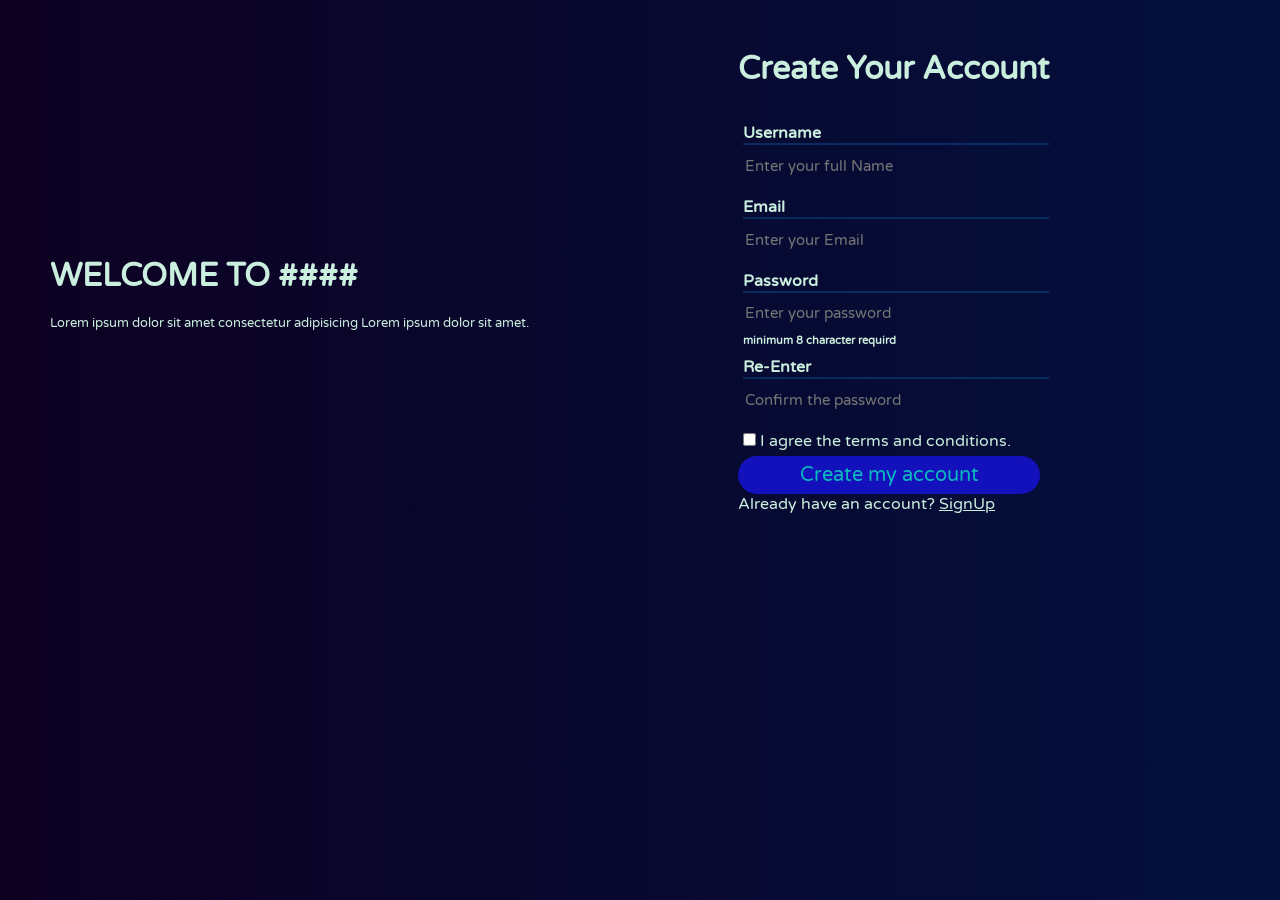
==== index.html @ ab8f5e5b "Updated" ====
<!DOCTYPE html>
<html lang="en">

<head>
    <meta charset="UTF-8">
    <meta http-equiv="X-UA-Compatible" content="IE=edge">
    <meta name="viewport" content="width=device-width, initial-scale=1.0">
    <title>Create your account</title>
    <link rel="stylesheet" href="log_in.css">
</head>

<body>
    <div class="main">
        <div class="content">
            <div class="welcome">
                <h1>WELCOME TO ####</h1>
                <h4>Lorem ipsum dolor sit amet consectetur adipisicing Lorem ipsum dolor sit amet.</h4>
            </div>
            <div class="register">
                <h1>Create Your Account</h1>
                <form class="form">
                    <div class="gap">
                        <h4>Username</h4>
                        <input class="fill" type="name" placeholder="Enter your full Name">
                    </div>
                    <div class="gap">
                        <h4>Email</h4>
                        <input class="fill" type="email" placeholder="Enter your Email">
                    </div>
                    <div class="gap">
                        <h4>Password</h4>
                        <input class="fill" type="password" placeholder="Enter your password">
                        <h6>minimum 8 character requird</h6>
                    </div>
                    <div class="gap">
                        <h4>Re-Enter</h4>
                        <input class="fill" type="password" placeholder="Confirm the password">
                    </div>
                    <div class="gap">
                        <input type="checkbox" name="conditions" id="checkbox">
                        I agree the terms and conditions.
                    </div class="gap">
                    <button type="submit">Create my account</button>
                    <div class="sign_in">
                        Already have an account? <a href="#">SignUp</a>
                    </div>
                </form>
            </div>
        </div>
    </div>

</body>

</html>
---- log_in.css ----
@import url('https://fonts.googleapis.com/css2?family=Varela+Round&display=swap');
*{
    margin: 0;
    padding: 0;
    font-family: 'Varela Round', sans-serif;
    color: #caefde;
}

body{
    background: linear-gradient(90deg, #0d0122 0%, #03103d 100%);
    background-attachment: fixed;
    overflow: hidden;
}

.main{
    /* border: 2px solid rgb(209, 178, 178); */
    position: relative;
    /* background-color: #47d497; */
    /* border-radius: 10px; */
    /* background: cadetblue; */
    
}
.content{
    position: relative;
    display: flex;
    padding: 30px;
}
.welcome{
    /* border: 2px solid brown; */
    align-items: center;
    position: relative;
    padding: 80px 20px;
    padding-top: 6cm;
}
.welcome h4{
    font-size: small;
    font-weight: 400;
    padding: 20px 0;
}
.register{
    /* border: 2px solid burlywood; */
    padding: 20px 35px;
    padding-left: 5cm;
}
.form{
    /* position: relative; */
    padding: 30px 0 0 0;
}
.form .fill{
    width: 8cm;
    height: 1cm;
    background-color: transparent;
    border-top: 2px solid #0a70ab58;
    border-bottom: transparent;
    border-left: transparent;
    border-right: transparent;
    /* border-radius: 20px; */
    padding: 2px;
    font-size: 15px;
}
.form .fill:hover{
    border: transparent;
}
.form .gap{
    padding: 5px;
}
button{
    text-align: center;
    color: black;
    height: 1cm;
    width: 8cm;
    background-color: transparent;
    border: none;
    border-radius: 20px;
    cursor: pointer;
    color: #0bb8be;
    font-size: 20px;
    background-color: #1311bc;
}

@media(max-width: 955px){
    *{
        background-color: #0bb8be;
    }

    .content{
        display: flex;
        flex-direction: column;
    }

    .welcome{
        margin-top: -10pc;
        /* align-items: center; */
        justify-content: center;
    }

    .register{
        /* align-items: center; */
        justify-content: center;
        margin: 20px -176px;
    }
}
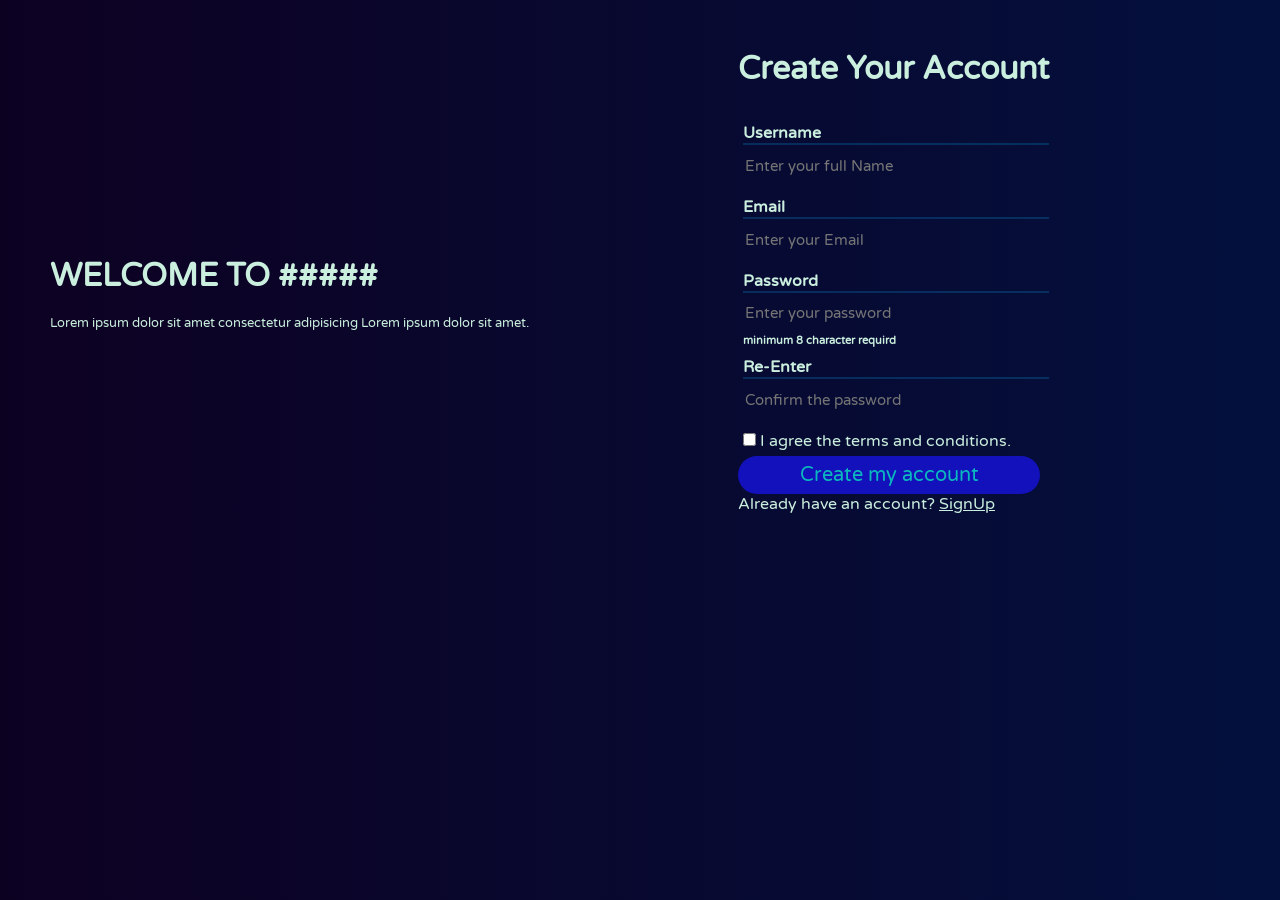
==== commit 9618ea52: "Updated" ====
--- a/index.html
+++ b/index.html
@@ -13,7 +13,7 @@
     <div class="main">
         <div class="content">
             <div class="welcome">
-                <h1>WELCOME TO ####</h1>
+                <h1>WELCOME TO #####</h1>
                 <h4>Lorem ipsum dolor sit amet consectetur adipisicing Lorem ipsum dolor sit amet.</h4>
             </div>
             <div class="register">
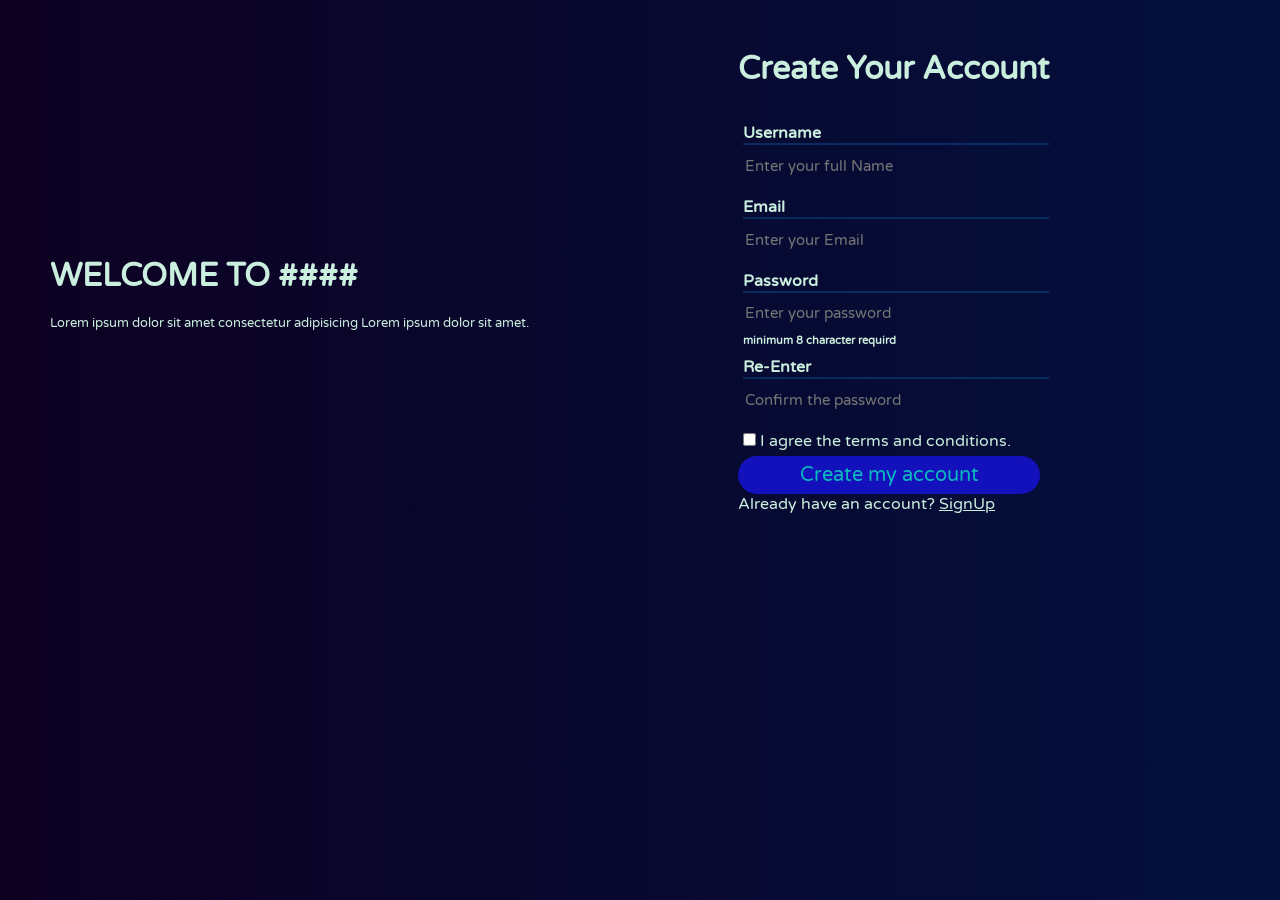
==== commit b3cfa35c: "Updated" ====
--- a/index.html
+++ b/index.html
@@ -13,7 +13,7 @@
     <div class="main">
         <div class="content">
             <div class="welcome">
-                <h1>WELCOME TO #####</h1>
+                <h1>WELCOME TO ####</h1>
                 <h4>Lorem ipsum dolor sit amet consectetur adipisicing Lorem ipsum dolor sit amet.</h4>
             </div>
             <div class="register">
